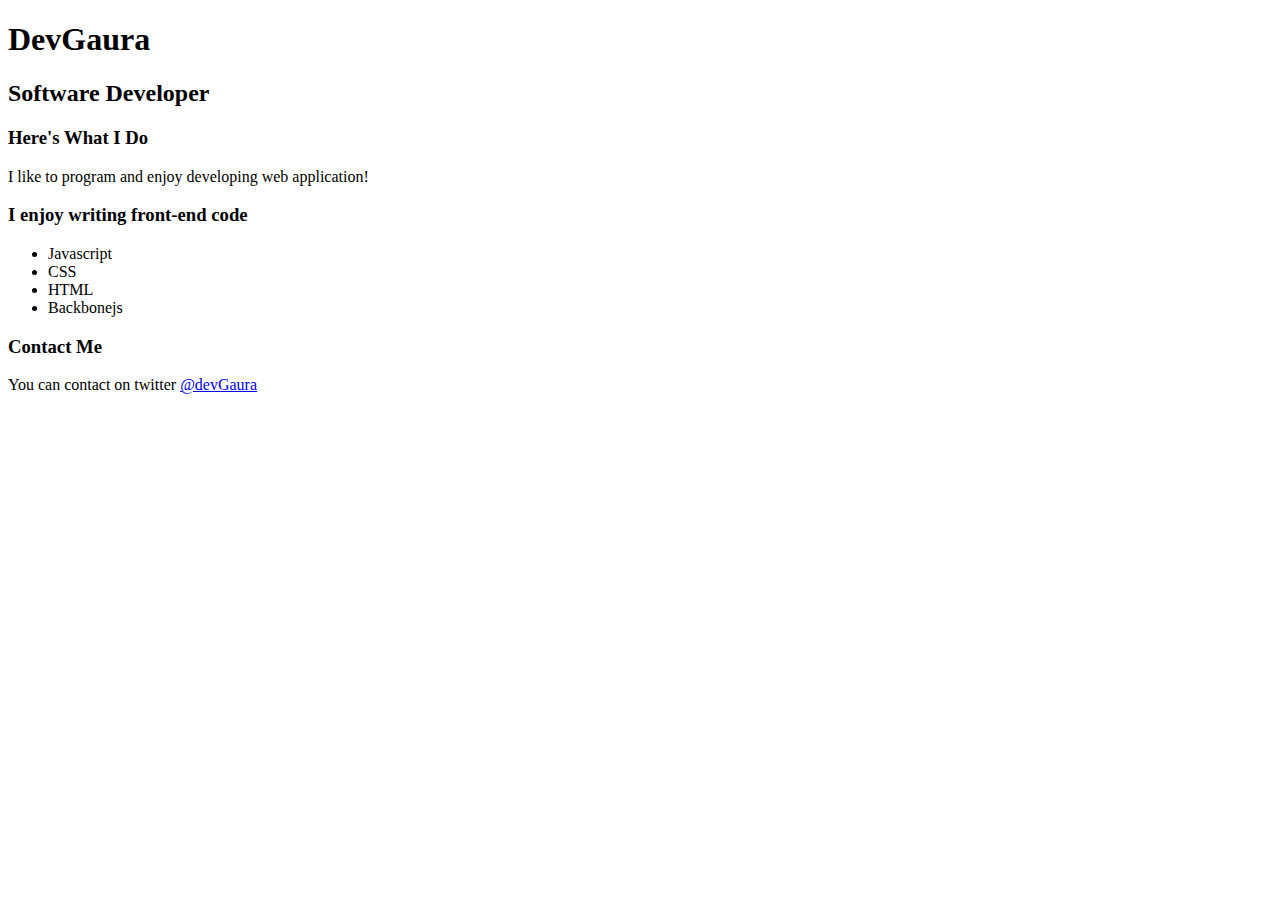
==== src/index.html @ 33d4cfa0 "completed the profile page" ====
<!DOCTYPE html>
<html lang="en">
<head>
  <meta charset="UTF-8">
  <meta name="viewport" content="width=device-width; initial-scale=1.0; maximum-scale=1.0;">
  <link rel="stylesheet" href="main.css">
  <title>HTML Portfolio</title>
</head>
<body>

	<div class="header">
		<h1> DevGaura</h1>
		<h2> Software Developer</h2>
		<div class="tagline">
			<h3>Here's What I Do</h3>
			<p> I like to program and enjoy developing web application!</p>
            <div class="skills">
                <h3>I enjoy writing front-end code</h3>
                <ul >
                    <li>Javascript</li>
                    <li>CSS</li>
                    <li>HTML</li>
                    <li>Backbonejs</li>
                </ul>
            </div>
		</div>
	</div>
    <div class="contact">
        <h3>Contact Me</h3>
        <p> You can contact on twitter <a href=#>@devGaura</a>
    </div>
</body>
</html>
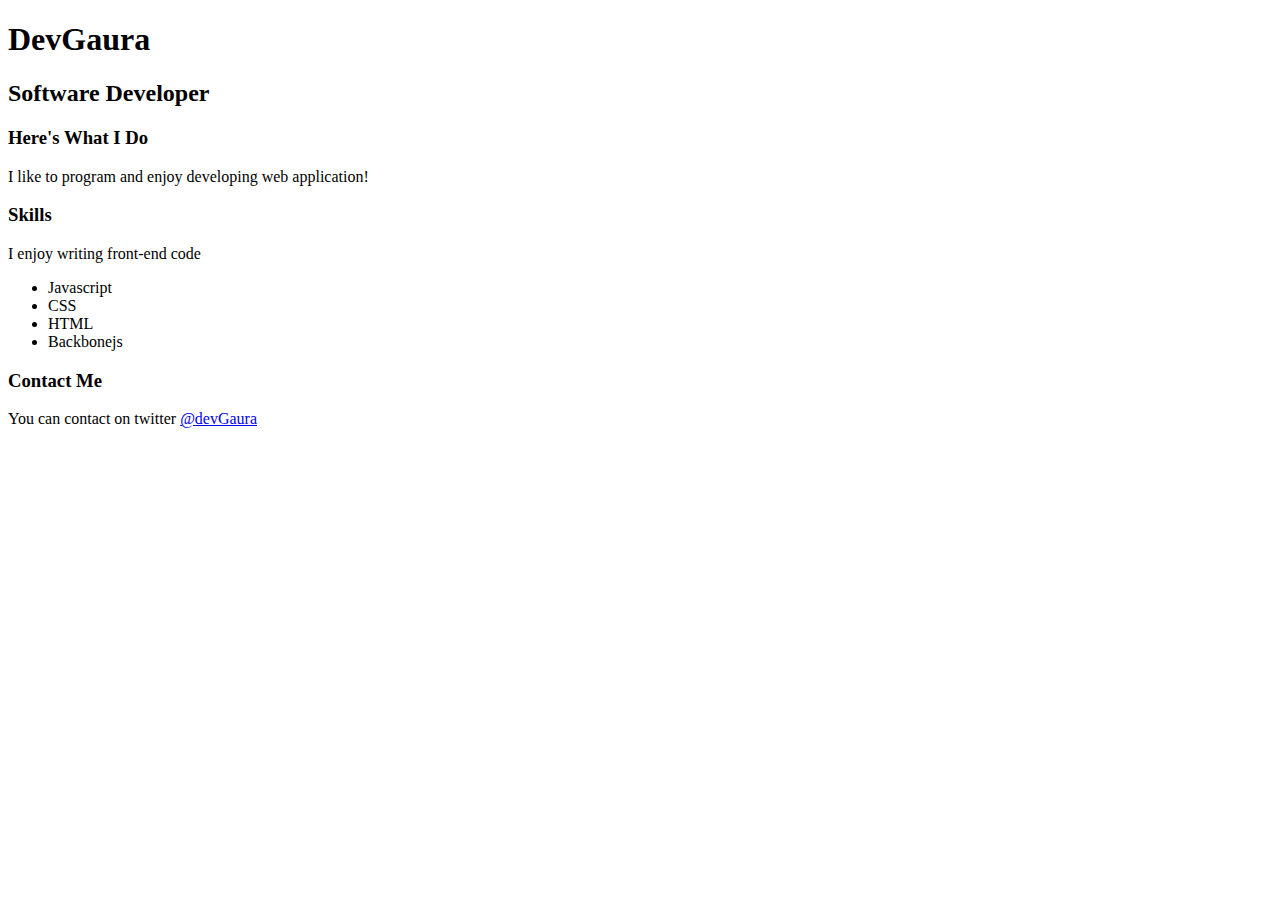
==== commit 013c15e6: "adding p tag in skills" ====
--- a/src/index.html
+++ b/src/index.html
@@ -15,7 +15,8 @@
 			<h3>Here's What I Do</h3>
 			<p> I like to program and enjoy developing web application!</p>
             <div class="skills">
-                <h3>I enjoy writing front-end code</h3>
+                <h3>Skills</h3>
+                <p>I enjoy writing front-end code</p>
                 <ul >
                     <li>Javascript</li>
                     <li>CSS</li>
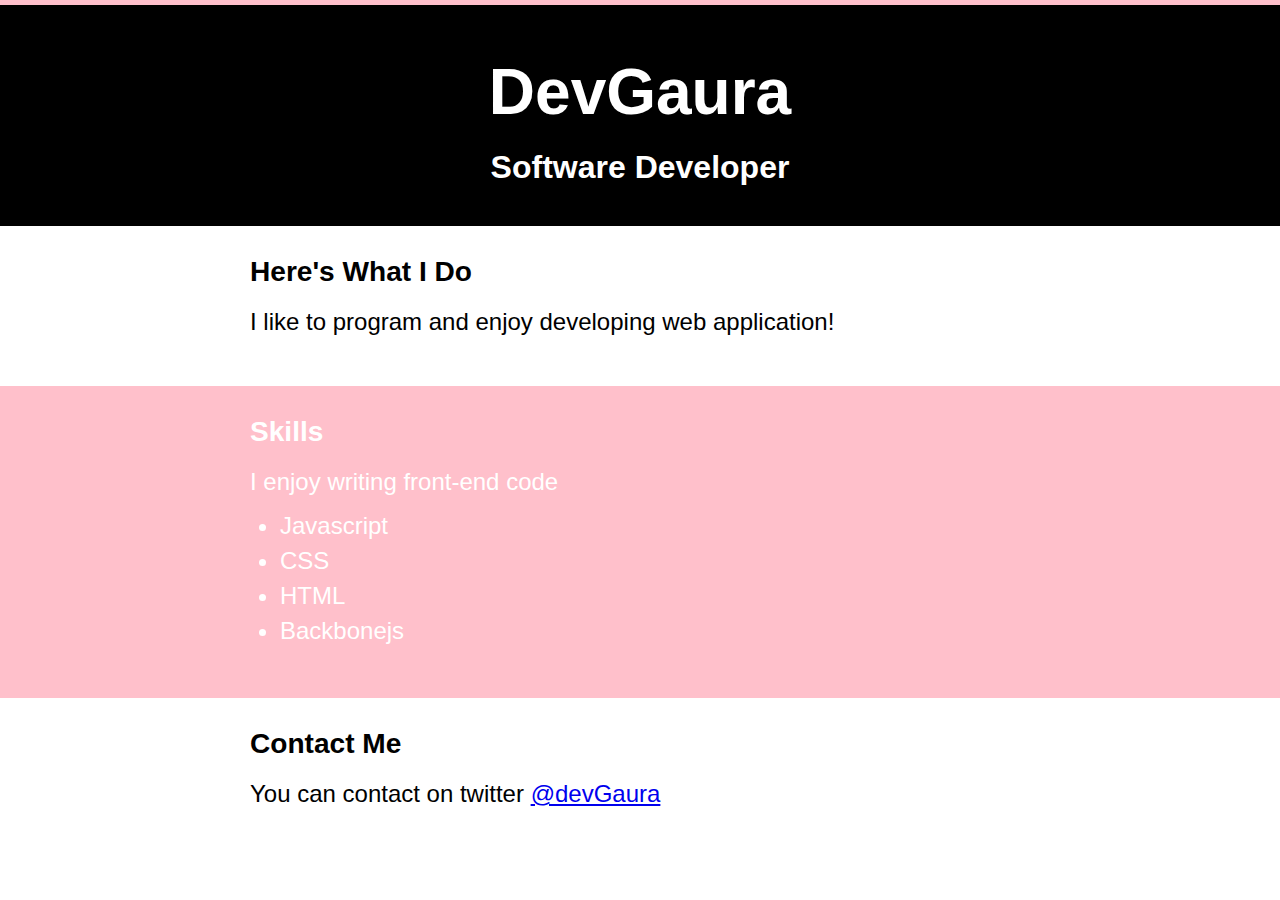
==== commit 92fca18f: "adding CSS" ====
--- a/src/index.html
+++ b/src/index.html
@@ -11,9 +11,11 @@
 	<div class="header">
 		<h1> DevGaura</h1>
 		<h2> Software Developer</h2>
+    </div>
 		<div class="tagline">
 			<h3>Here's What I Do</h3>
-			<p> I like to program and enjoy developing web application!</p>
+            <p> I like to program and enjoy developing web application!</p>     
+        </div>
             <div class="skills">
                 <h3>Skills</h3>
                 <p>I enjoy writing front-end code</p>
@@ -24,8 +26,6 @@
                     <li>Backbonejs</li>
                 </ul>
             </div>
-		</div>
-	</div>
     <div class="contact">
         <h3>Contact Me</h3>
         <p> You can contact on twitter <a href=#>@devGaura</a>
--- a/src/main.css
+++ b/src/main.css
@@ -0,0 +1,65 @@
+
+*{
+    padding:0;
+    margin:0;
+}
+
+body{
+    font-family:sans-serif;
+}
+
+
+.header{
+    background-color:black;
+    border-top:5px solid pink;
+    color:white;
+    text-align:center;
+}
+
+.header h1{
+    font-size:4em;
+    padding-top:50px;
+    padding-bottom:20px;
+}
+
+.header h2{
+    font-size:2em;
+    padding-bottom:40px;
+}
+
+.tagline{
+    padding:30px 0 50px 250px;
+    font-size:1.5em;
+}
+
+.tagline h3{
+    padding-bottom:20px;
+}
+
+.skills{
+    background-color:pink;
+    color:white;
+    padding:30px 0 50px 250px;
+    font-size:1.5em;
+}
+
+.skills h3{
+    padding-bottom:20px;
+}
+
+.skills p{
+    padding-bottom:12px;
+}           
+.skills ul{
+    padding-left:30px;
+    line-height:35px;
+}
+
+.contact{
+    padding:30px 0 50px 250px;
+    font-size:1.5em;
+}
+
+.contact h3{
+    padding-bottom:20px;
+}
